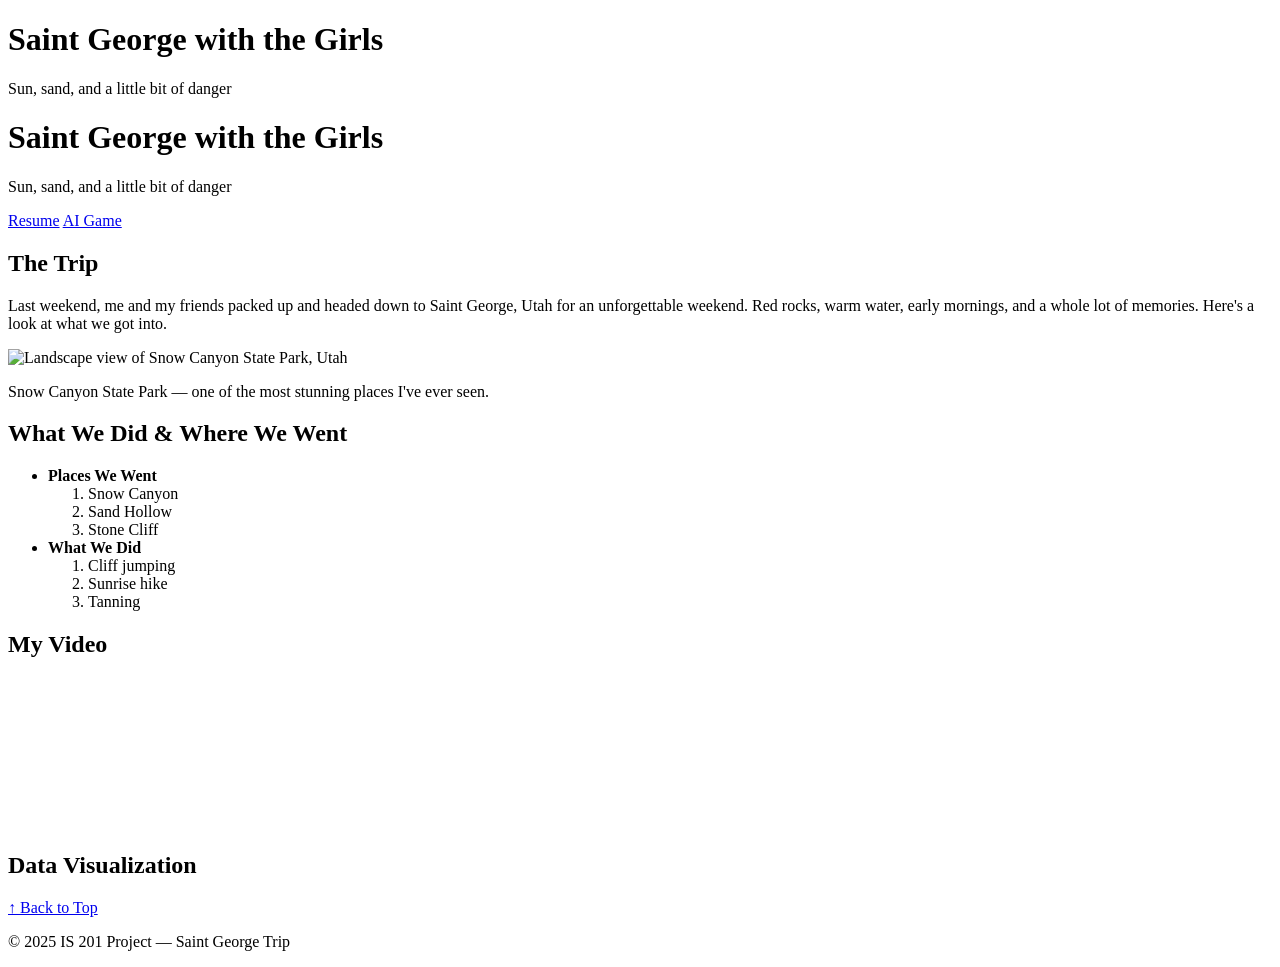
==== fromscratch.html @ 9e7e0af3 "Add files via upload" ====
<!DOCTYPE html>
<html lang="en">
<head>
  <meta charset="UTF-8">
  <meta name="viewport" content="width=device-width, initial-scale=1.0">
  <title>Saint George Trip</title>
  <link rel="stylesheet" href="css/mystyles.css">
</head>
<body>

  <!-- HEADER -->
  <div id="header">
    <h1>Saint George with the Girls</h1>
    <p class="tagline">Sun, sand, and a little bit of danger</p>
  </div>
<div id="header">
  <h1>Saint George with the Girls</h1>
  <p class="tagline">Sun, sand, and a little bit of danger</p>
  <nav>
    <a href="index.html">Resume</a>
    <a href="aigame.html">AI Game</a>
  </nav>
</div>
  <!-- MAIN CONTENT -->
  <div id="main-content">

    <a name="top"></a>

    <h2>The Trip</h2>
    <p>
      Last weekend, me and my friends packed up and headed down to Saint George, Utah for an
      unforgettable weekend. Red rocks, warm water, early mornings, and a whole lot of memories.
      Here's a look at what we got into.
    </p>

    <!-- Image -->
    <div id="image-section">
      <img src="assets/img/IMG_4864.JPG" alt="Landscape view of Snow Canyon State Park, Utah">
      <p class="caption">Snow Canyon State Park — one of the most stunning places I've ever seen.</p>
    </div>

    <!-- Nested List -->
    <h2>What We Did &amp; Where We Went</h2>
    <ul>
      <li>
        <strong>Places We Went</strong>
        <ol>
          <li>Snow Canyon</li>
          <li>Sand Hollow</li>
          <li>Stone Cliff</li>
        </ol>
      </li>
      <li>
        <strong>What We Did</strong>
        <ol>
          <li>Cliff jumping</li>
          <li>Sunrise hike</li>
          <li>Tanning</li>
        </ol>
      </li>
    </ul>

    <!-- YouTube Video -->
    <h2>My Video</h2>
    <div class="video-wrapper">
      <iframe
        src="https://www.youtube.com/embed/n1Dd3Wa72sw"
        title="YouTube video player"
        frameborder="0"
        allow="accelerometer; autoplay; clipboard-write; encrypted-media; gyroscope; picture-in-picture"
        allowfullscreen>
      </iframe>
    </div>

    <!-- Tableau -->
    <h2>Data Visualization</h2>
    <div id="tableau-section">
      <div class='tableauPlaceholder' id='viz1776731199207' style='position: relative'><noscript><a href='#'><img alt='Data Storytelling ' src='https:&#47;&#47;public.tableau.com&#47;static&#47;images&#47;Sa&#47;SalesDashboardAnalysis_17765283298410&#47;DataStorytelling&#47;1_rss.png' style='border: none' /></a></noscript><object class='tableauViz' style='display:none;'><param name='host_url' value='https%3A%2F%2Fpublic.tableau.com%2F' /><param name='embed_code_version' value='3' /><param name='site_root' value='' /><param name='name' value='SalesDashboardAnalysis_17765283298410&#47;DataStorytelling' /><param name='tabs' value='no' /><param name='toolbar' value='yes' /><param name='static_image' value='https:&#47;&#47;public.tableau.com&#47;static&#47;images&#47;Sa&#47;SalesDashboardAnalysis_17765283298410&#47;DataStorytelling&#47;1.png' /><param name='animate_transition' value='yes' /><param name='display_static_image' value='yes' /><param name='display_spinner' value='yes' /><param name='display_overlay' value='yes' /><param name='display_count' value='yes' /><param name='language' value='en-US' /></object></div>
      <script type='text/javascript'>
        var divElement = document.getElementById('viz1776731199207');
        var vizElement = divElement.getElementsByTagName('object')[0];
        vizElement.style.width='100%'; vizElement.style.height='600px';
        var scriptElement = document.createElement('script');
        scriptElement.src = 'https://public.tableau.com/javascripts/api/viz_v1.js';
        vizElement.parentNode.insertBefore(scriptElement, vizElement);
      </script>
    </div>

    <p><a href="#top" class="back-to-top">↑ Back to Top</a></p>

  </div>

  <!-- FOOTER -->
  <div id="footer">
    <p>&copy; 2025 IS 201 Project &mdash; Saint George Trip</p>
  </div>

</body>
</html>
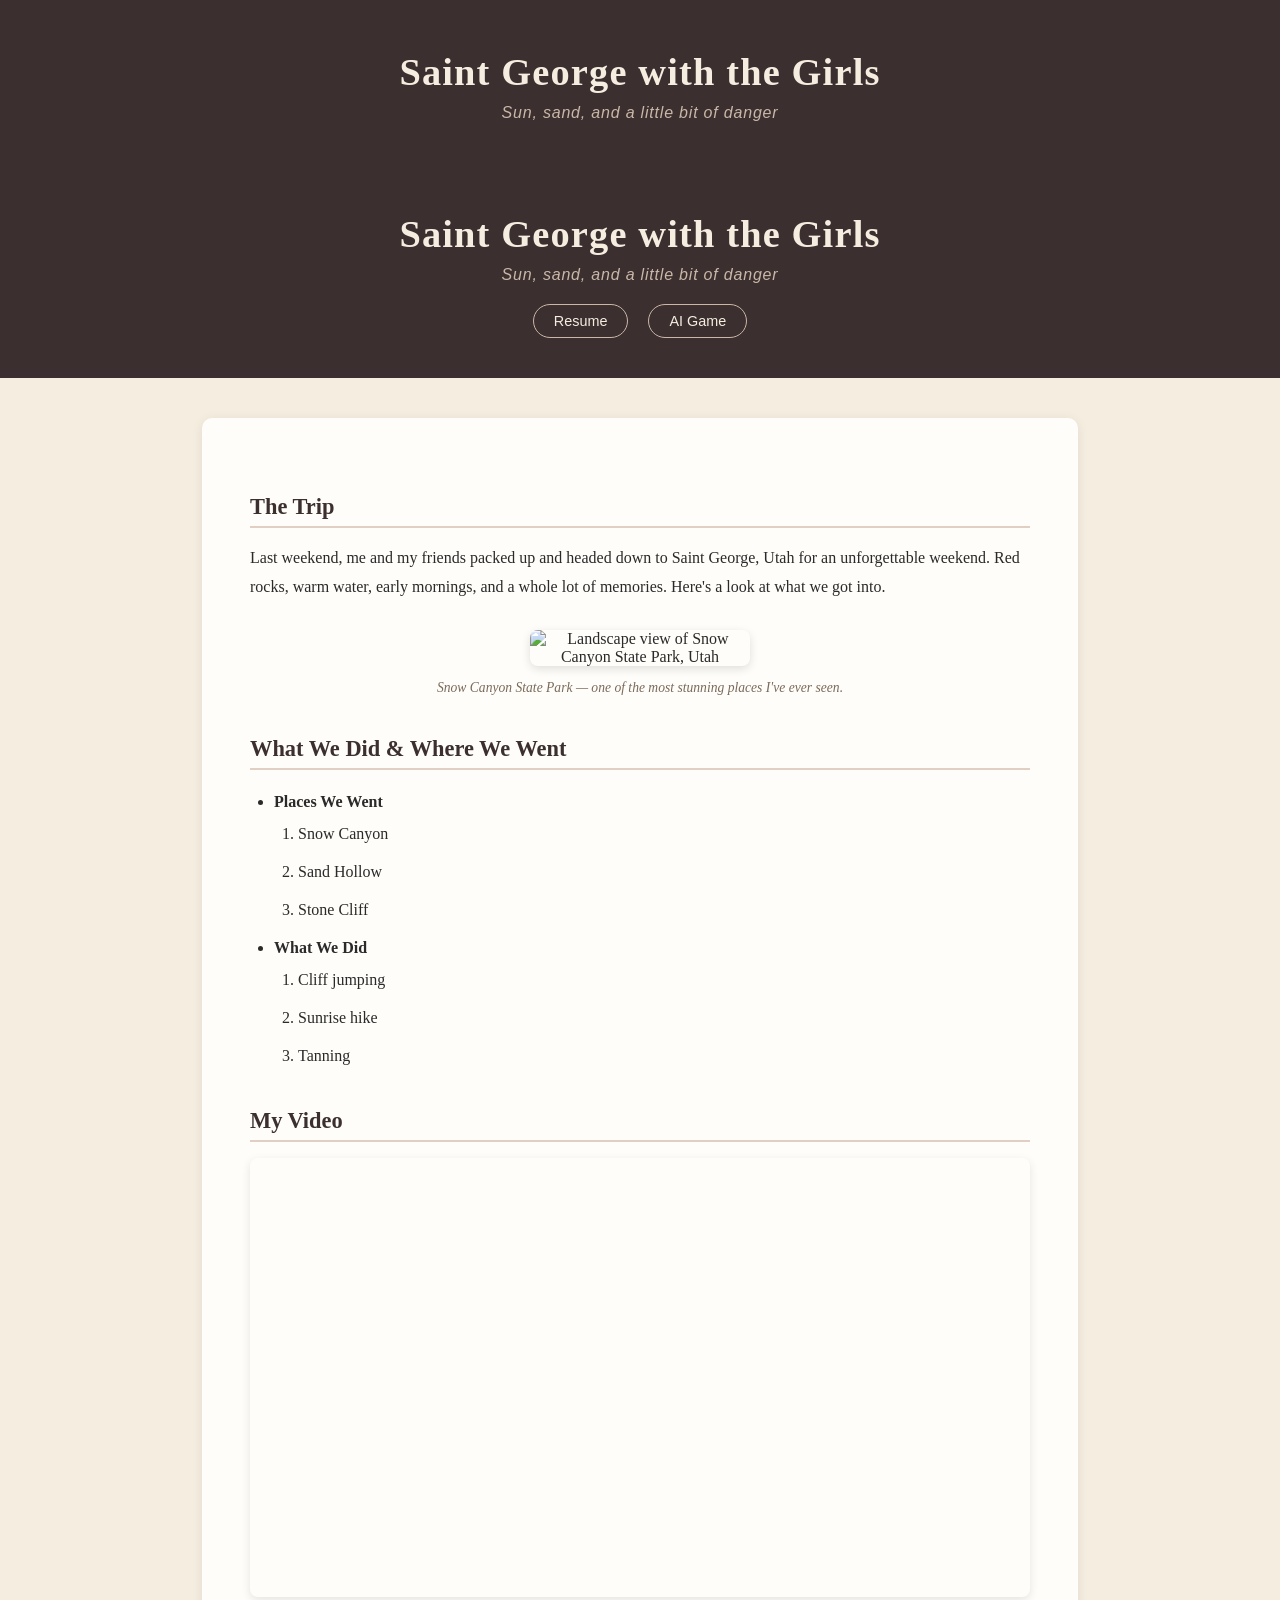
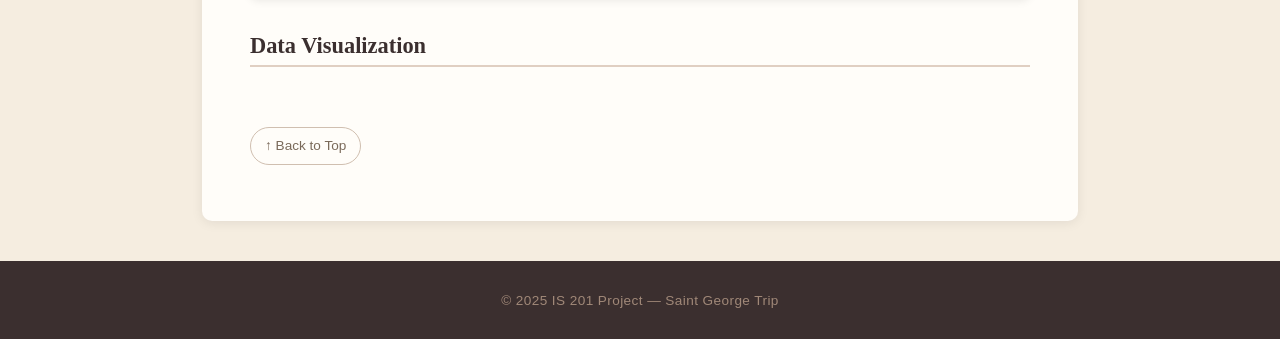
==== commit 263342b2: "Update fromscratch.html" ====
--- a/fromscratch.html
+++ b/fromscratch.html
@@ -4,7 +4,7 @@
   <meta charset="UTF-8">
   <meta name="viewport" content="width=device-width, initial-scale=1.0">
   <title>Saint George Trip</title>
-  <link rel="stylesheet" href="css/mystyles.css">
+  <link rel="stylesheet" href="mystyles.css">
 </head>
 <body>
 
@@ -96,4 +96,4 @@
   </div>
 
 </body>
-</html>+</html>
--- a/mystyles.css
+++ b/mystyles.css
@@ -0,0 +1,165 @@
+/* === BASE === */
+body {
+  background-color: #f5ede0;
+  font-family: Georgia, serif;
+  color: #2a2a2a;
+  margin: 0;
+  padding: 0;
+}
+
+/* === HEADER === */
+#header {
+  background-color: #3b2f2f;
+  color: #f5ede0;
+  padding: 50px 30px 40px;
+  text-align: center;
+}
+
+#header h1 {
+  font-size: 2.4em;
+  margin: 0 0 10px;
+  letter-spacing: 0.03em;
+}
+
+#header .tagline {
+  font-family: Arial, sans-serif;
+  font-size: 1em;
+  color: #c9b8a8;
+  margin: 0;
+  letter-spacing: 0.05em;
+  font-style: italic;
+}
+
+/* === MAIN CONTENT === */
+#main-content {
+  max-width: 780px;
+  margin: 40px auto;
+  padding: 40px 48px;
+  background-color: #fffdf9;
+  border-radius: 10px;
+  box-shadow: 0 2px 12px rgba(0, 0, 0, 0.08);
+}
+
+#main-content h2 {
+  font-size: 1.4em;
+  color: #3b2f2f;
+  border-bottom: 2px solid #e0cfc2;
+  padding-bottom: 6px;
+  margin-top: 36px;
+  margin-bottom: 14px;
+}
+
+#main-content p {
+  line-height: 1.8;
+  margin-bottom: 1em;
+}
+
+/* === IMAGE === */
+#image-section {
+  text-align: center;
+  margin: 28px 0;
+}
+
+#image-section img {
+  width: 220px;
+  border-radius: 8px;
+  box-shadow: 0 3px 10px rgba(0, 0, 0, 0.12);
+  display: block;
+  margin: 0 auto 10px;
+}
+
+.caption {
+  font-size: 0.85em;
+  color: #7a6a5a;
+  font-style: italic;
+  margin: 0;
+}
+
+/* === LISTS === */
+ul, ol {
+  line-height: 2;
+  padding-left: 1.5em;
+}
+
+ul li {
+  margin-bottom: 6px;
+}
+
+/* === VIDEO === */
+.video-wrapper {
+  position: relative;
+  padding-bottom: 56.25%;
+  height: 0;
+  overflow: hidden;
+  border-radius: 8px;
+  margin: 16px 0 28px;
+  box-shadow: 0 3px 10px rgba(0, 0, 0, 0.1);
+}
+
+.video-wrapper iframe {
+  position: absolute;
+  top: 0;
+  left: 0;
+  width: 100%;
+  height: 100%;
+  border: none;
+}
+
+/* === TABLEAU === */
+#tableau-section {
+  margin: 16px 0 24px;
+  border-radius: 8px;
+  overflow: hidden;
+}
+
+/* === BACK TO TOP === */
+.back-to-top {
+  display: inline-block;
+  margin-top: 20px;
+  font-family: Arial, sans-serif;
+  font-size: 0.85em;
+  color: #7a6a5a;
+  text-decoration: none;
+  border: 1px solid #d0bfb0;
+  padding: 6px 14px;
+  border-radius: 20px;
+  transition: background-color 0.2s, color 0.2s;
+}
+
+.back-to-top:hover {
+  background-color: #3b2f2f;
+  color: #f5ede0;
+  border-color: #3b2f2f;
+}
+
+/* === FOOTER === */
+#footer {
+  background-color: #3b2f2f;
+  color: #a08878;
+  text-align: center;
+  padding: 18px;
+  font-family: Arial, sans-serif;
+  font-size: 0.85em;
+  letter-spacing: 0.03em;
+}
+nav {
+  margin-top: 20px;
+}
+
+nav a {
+  display: inline-block;
+  margin: 0 8px;
+  padding: 8px 20px;
+  font-family: Arial, sans-serif;
+  font-size: 0.9em;
+  color: #f5ede0;
+  text-decoration: none;
+  border: 1px solid #c9b8a8;
+  border-radius: 20px;
+  transition: background-color 0.2s, color 0.2s;
+}
+
+nav a:hover {
+  background-color: #f5ede0;
+  color: #3b2f2f;
+}
